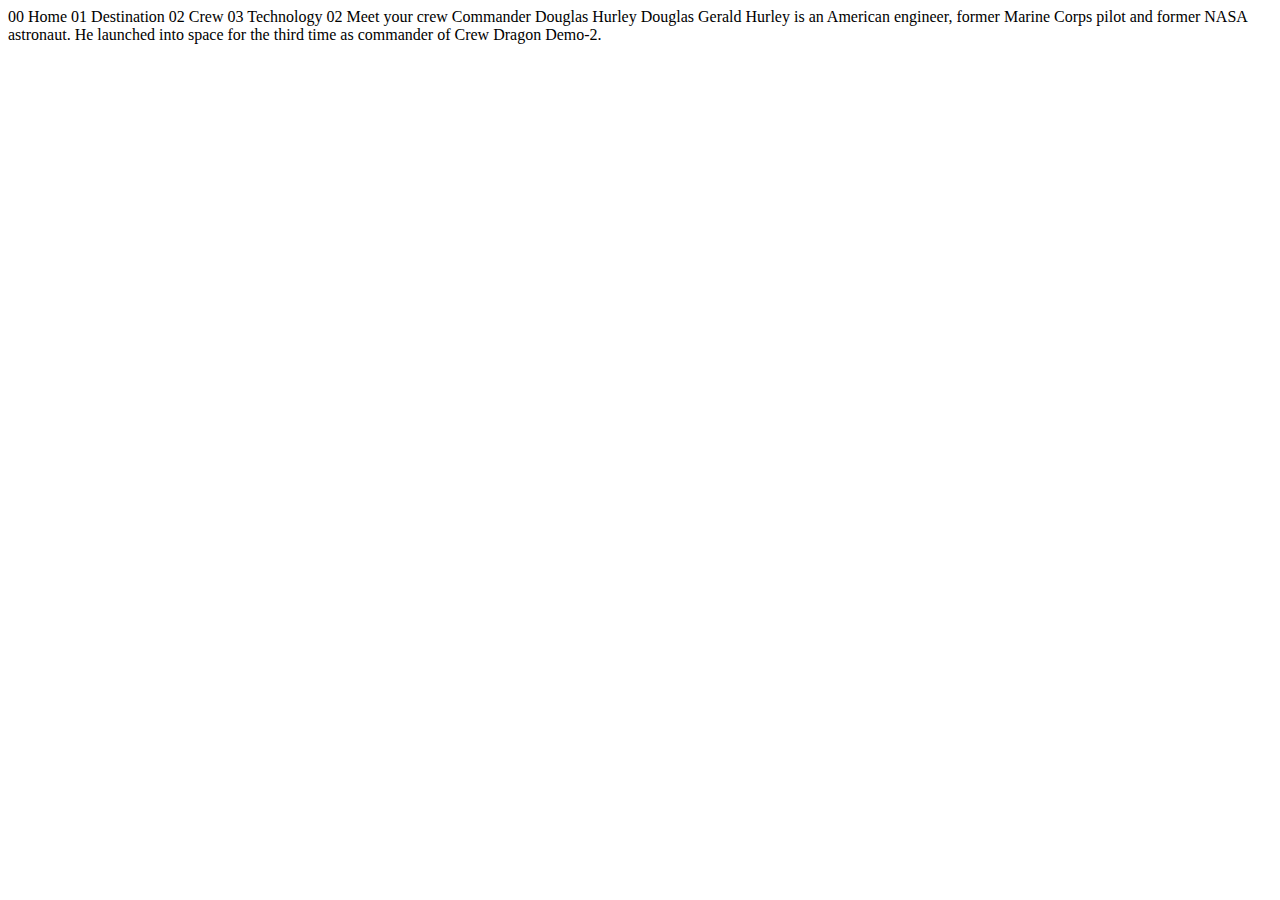
==== starter-code/crew-commander.html @ a5cf0754 "first commit 23 may 2022" ====
<!DOCTYPE html>
<html lang="en">
<head>
  <meta charset="UTF-8">
  <meta name="viewport" content="width=device-width, initial-scale=1.0">

  <link rel="icon" type="image/png" sizes="32x32" href="./assets/favicon-32x32.png">
  
  <title>Frontend Mentor | Space tourism website</title>
</head>
<body>

  00 Home
  01 Destination
  02 Crew
  03 Technology

  02 Meet your crew

  Commander
  Douglas Hurley

  Douglas Gerald Hurley is an American engineer, former Marine Corps pilot 
  and former NASA astronaut. He launched into space for the third time as 
  commander of Crew Dragon Demo-2.
</body>
</html>
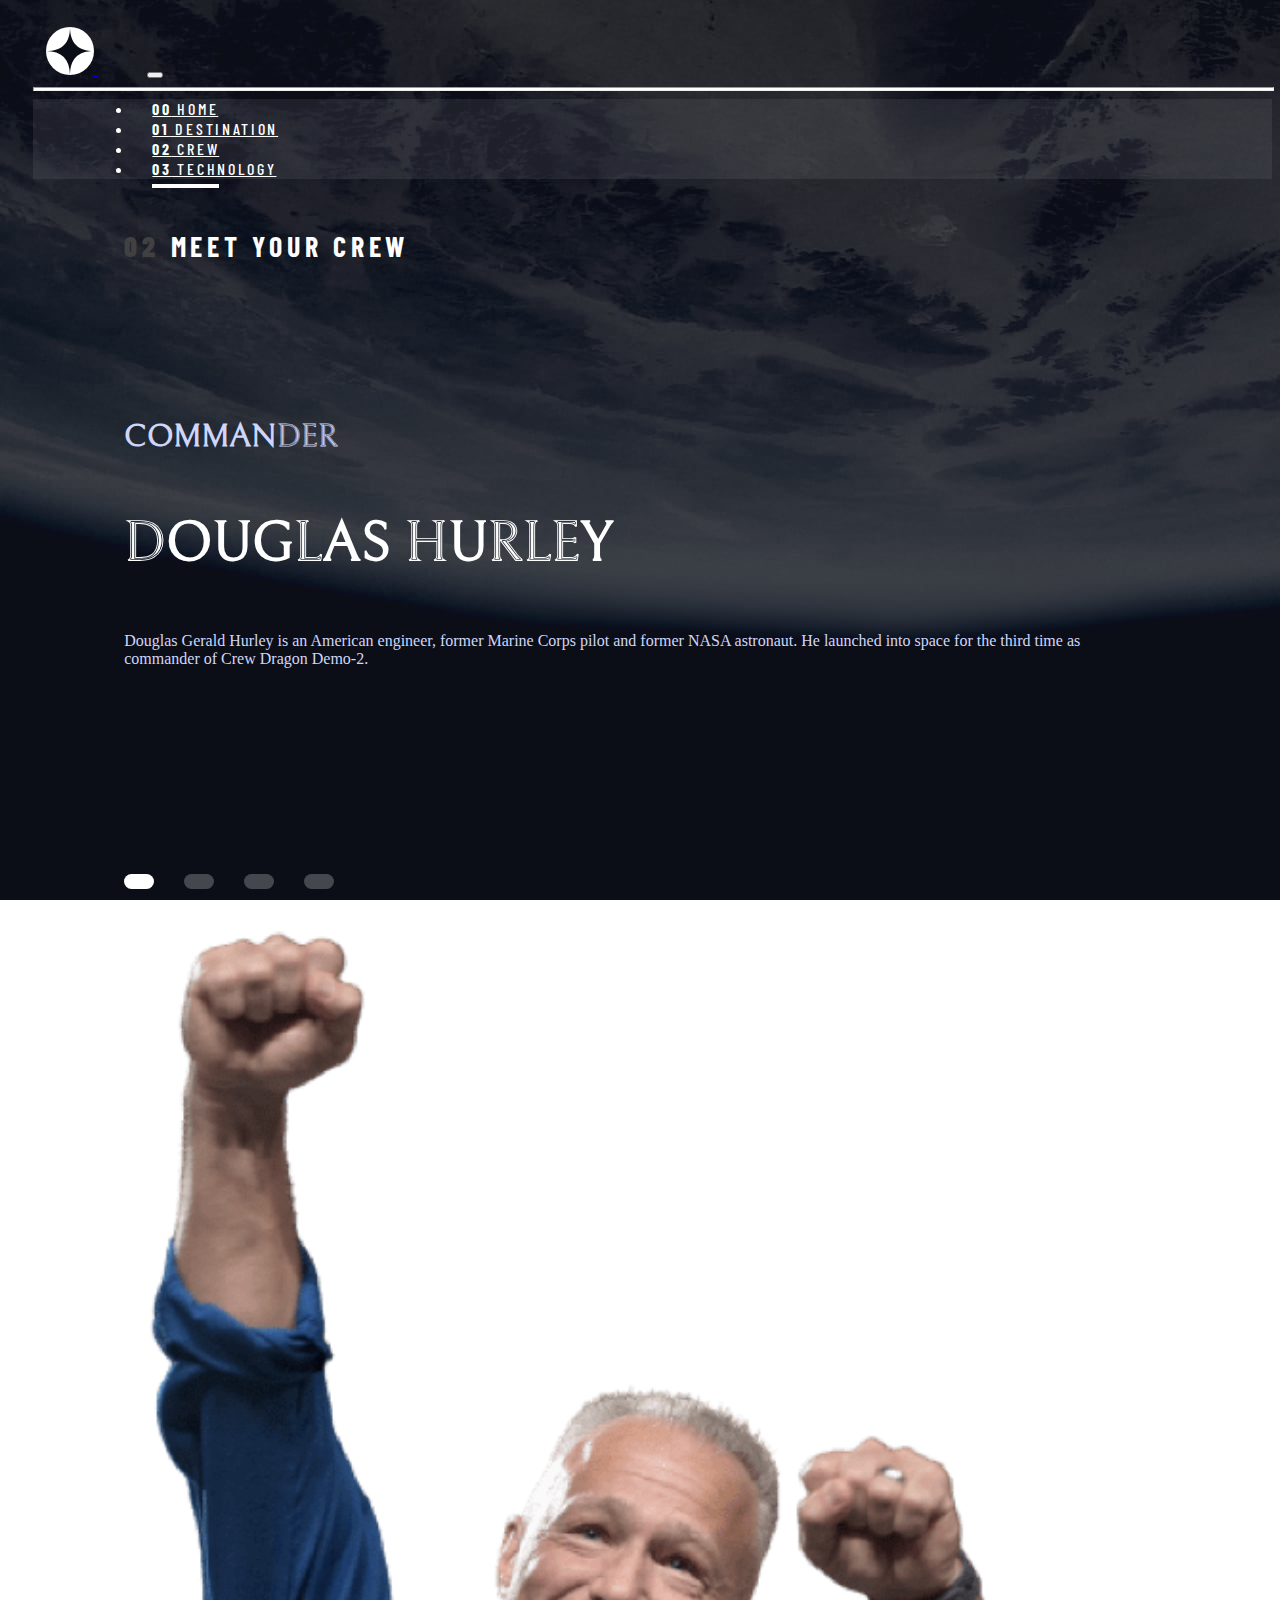
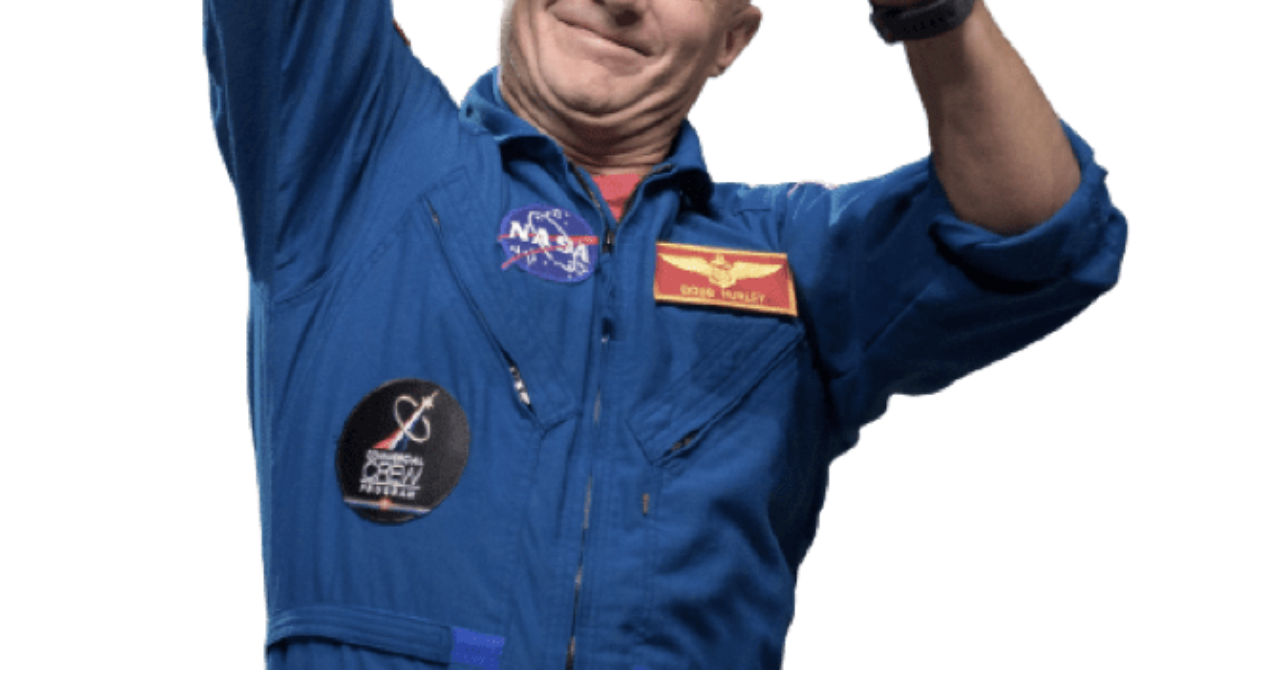
==== commit 318465a9: "new commit 1 june 2022" ====
--- a/starter-code/crew-commander.html
+++ b/starter-code/crew-commander.html
@@ -1,27 +1,117 @@
 <!DOCTYPE html>
 <html lang="en">
-<head>
-  <meta charset="UTF-8">
-  <meta name="viewport" content="width=device-width, initial-scale=1.0">
+  <head>
+    <meta charset="UTF-8" />
+    <meta name="viewport" content="width=device-width, initial-scale=1.0" />
+    <!-- linking bootstrap -->
+    <link
+      href="https://cdn.jsdelivr.net/npm/bootstrap@5.2.0-beta1/dist/css/bootstrap.min.css"
+      rel="stylesheet"
+      integrity="sha384-0evHe/X+R7YkIZDRvuzKMRqM+OrBnVFBL6DOitfPri4tjfHxaWutUpFmBp4vmVor"
+      crossorigin="anonymous"
+    />
 
-  <link rel="icon" type="image/png" sizes="32x32" href="./assets/favicon-32x32.png">
-  
-  <title>Frontend Mentor | Space tourism website</title>
-</head>
-<body>
+    <!-- linking css stylesheet -->
+    <link rel="stylesheet" href="css/crew.css" />
 
-  00 Home
-  01 Destination
-  02 Crew
-  03 Technology
+    <!-- linking google fonts -->
+    <link rel="preconnect" href="https://fonts.googleapis.com" />
+    <link rel="preconnect" href="https://fonts.gstatic.com" crossorigin />
+    <link
+      href="https://fonts.googleapis.com/css2?family=Barlow+Condensed&family=Bellefair&display=swap"
+      rel="stylesheet"
+    />
 
-  02 Meet your crew
-
-  Commander
-  Douglas Hurley
-
-  Douglas Gerald Hurley is an American engineer, former Marine Corps pilot 
-  and former NASA astronaut. He launched into space for the third time as 
-  commander of Crew Dragon Demo-2.
-</body>
-</html>+    <link
+      rel="icon"
+      type="image/png"
+      sizes="32x32"
+      href="./assets/favicon-32x32.png"
+    />
+    <title>Frontend Mentor | Space tourism website</title>
+  </head>
+  <body>
+    <section id="navbar">
+      <nav class="navbar navbar-expand-sm">
+        <div class="container-fluid">
+          <a class="navbar-brand" href="#">
+            <img src="assets/shared/logo.svg" alt="Space Tourism Logo" />
+          </a>
+          <button
+            class="navbar-toggler"
+            type="button"
+            data-bs-toggle="collapse"
+            data-bs-target="#navbarNav"
+            aria-controls="navbarNav"
+            aria-expanded="false"
+            aria-label="Toggle navigation"
+          >
+            <span class="navbar-toggler-icon"></span>
+          </button>
+          <div class="collapse navbar-collapse" id="navbarNav">
+            <hr class="line" />
+            <ul class="navbar-nav">
+              <li class="nav-item">
+                <a class="nav-link" href="index.html"><b>00</b> HOME</a>
+              </li>
+              <li class="nav-item">
+                <a class="nav-link" href="destination-moon.html"
+                  ><b>01</b> DESTINATION</a
+                >
+              </li>
+              <li class="nav-item">
+                <a
+                  class="nav-link"
+                  aria-current="page"
+                  href="crew-commander.html"
+                  ><b>02</b> CREW</a
+                >
+              </li>
+              <li class="nav-item">
+                <a class="nav-link" href="technology-vehicle.html"
+                  ><b>03</b> TECHNOLOGY</a
+                >
+              </li>
+            </ul>
+          </div>
+        </div>
+      </nav>
+    </section>
+    <div class="container-fluid" id="crew">
+      <div class="row">
+        <!-- <div class="col-12 content-heading">
+        <h5><b class="num">02</b> Meet your crew</h5>
+      </div> -->
+        <div class="col-lg-7 content">
+          <h5 class="page-heading"><b class="num">02</b> Meet your crew</h5>
+          <h4 class="blue">Commander</h4>
+          <h3>Douglas Hurley</h3>
+          <p class="blue">
+            Douglas Gerald Hurley is an American engineer, former Marine Corps
+            pilot and former NASA astronaut. He launched into space for the
+            third time as commander of Crew Dragon Demo-2.
+          </p>
+          <nav class="crew-nav">
+            <a
+              href="crew-commander.html"
+              aria-current="page"
+              class="nav-link"
+            ></a>
+            <a href="crew-specialist.html" class="nav-link"></a>
+            <a href="crew-pilot.html" class="nav-link"></a>
+            <a href="crew-engineer.html" class="nav-link"></a>
+          </nav>
+        </div>
+        <div class="col-lg-5 content image-col">
+          <img src="assets/crew/image-douglas-hurley.png" alt="MOON" />
+        </div>
+      </div>
+    </div>
+    <!-- linking bootstrap -->
+    <script
+      src="https://cdn.jsdelivr.net/npm/bootstrap@5.2.0-beta1/dist/js/bootstrap.bundle.min.js"
+      integrity="sha384-pprn3073KE6tl6bjs2QrFaJGz5/SUsLqktiwsUTF55Jfv3qYSDhgCecCxMW52nD2"
+      crossorigin="anonymous"
+    ></script>
+  </body>
+</html>
--- a/starter-code/css/crew.css
+++ b/starter-code/css/crew.css
@@ -0,0 +1,183 @@
+/* font references
+font-family: 'Barlow Condensed', sans-serif;
+font-family: 'Bellefair', serif; */
+
+h1,
+h2,
+h3,
+h4,
+h5,
+h6 {
+  font-family: "Bellefair", serif;
+  text-transform: uppercase;
+}
+h1 {
+  font-size: 150px;
+}
+h2 {
+  font-size: 100px;
+}
+h3 {
+  font-size: 56px;
+}
+h4 {
+  font-size: 32px;
+}
+h5 {
+  font-family: "Barlow Condensed", sans-serif;
+  font-size: 28px;
+  letter-spacing: 4.75px;
+}
+/* h6=subheading1 */
+h6 {
+  font-family: "Bellefair", serif;
+  font-size: 28px;
+}
+.subheading2 {
+  font-family: "Barlow Condensed", sans-serif;
+  text-transform: uppercase;
+  font-size: 14px;
+  letter-spacing: 2.35px;
+}
+
+body {
+  background-image: url("../assets/crew/background-crew-desktop.jpg");
+  background-repeat: no-repeat;
+  background-size: cover;
+  background-attachment: fixed;
+  color: #fff;
+}
+.container-fluid {
+  padding: 1.5% 2%;
+}
+.blue {
+  color: #d0d6f9;
+}
+
+/* navbar */
+#navbar .container-fluid {
+  padding: 1.5% 0 1.5% 2%;
+}
+.navbar-brand {
+  margin: 0 4% 0 1%;
+}
+.line {
+  height: 2px;
+  width: 100%;
+  background-color: rgb(255, 255, 255);
+}
+.nav-link {
+  font-family: "Barlow Condensed", sans-serif;
+  font-size: 16px;
+  font-weight: 500;
+  letter-spacing: 2.7px;
+  color: #fff;
+  padding: 30px 0;
+  width: max-content;
+  margin: 0 20px;
+}
+.nav-link:hover {
+  color: #fff;
+  padding: 30px 0 28px 0;
+  border-width: 0 0 2px 0;
+  border-style: solid;
+  border-color: #fff;
+}
+.nav-link[aria-current="page"] {
+  color: #fff;
+  padding: 30px 0 26px 0;
+  border-width: 0 0 4px 0;
+  border-style: solid;
+  border-color: #fff;
+}
+.navbar-nav {
+  padding: 0 8%;
+  margin: 0 0 0 auto;
+  background-color: #86868d28;
+}
+
+#crew {
+  padding-bottom: 0%;
+}
+/* content */
+.page-heading {
+  margin: 0 0 15%;
+}
+.content {
+  padding: 1% 7.5%;
+}
+.image-col {
+  padding: 0 5%;
+  display: flex;
+  align-items: center;
+  justify-content: center;
+}
+.content img {
+  width: 90%;
+  margin-top: auto;
+  margin-bottom: 0;
+}
+.num {
+  color: rgb(65, 65, 65);
+}
+
+/* crew nav */
+.crew-nav {
+  display: flex;
+  margin: 20% 0 30px 0;
+}
+.crew-nav .nav-link {
+  float: left;
+  margin: 0 30px 0 0;
+  width: 15px;
+  padding: 7.5px;
+  background-color: rgba(255, 255, 255, 0.24);
+  border: 0;
+  border-radius: 7.5px;
+}
+.crew-nav .nav-link:hover {
+  background-color: #ffffff9a;
+}
+.crew-nav .nav-link[aria-current="page"] {
+  background-color: #fff;
+}
+.crew-nav .navbar-nav {
+  padding: 0;
+  margin: 0;
+  background: 0;
+}
+.content .line {
+  margin: 40px 0;
+}
+@media screen and (max-width: 990px) {
+  body {
+    background-image: url("../assets/destination/background-destination-tablet.jpg");
+  }
+  .content {
+    text-align: center;
+  }
+  .home-explore {
+    justify-content: center;
+  }
+  #navbar .container-fluid {
+    padding-top: 0;
+  }
+  .navbar {
+    padding-top: 0%;
+  }
+  #navbar .line {
+    display: none;
+  }
+  .navbar-nav {
+    padding: 0 3%;
+  }
+  .nav-link {
+    margin: 0 10px;
+  }
+  .content img {
+    width: 40%;
+  }
+  .crew-nav {
+    justify-content: center;
+  }
+}
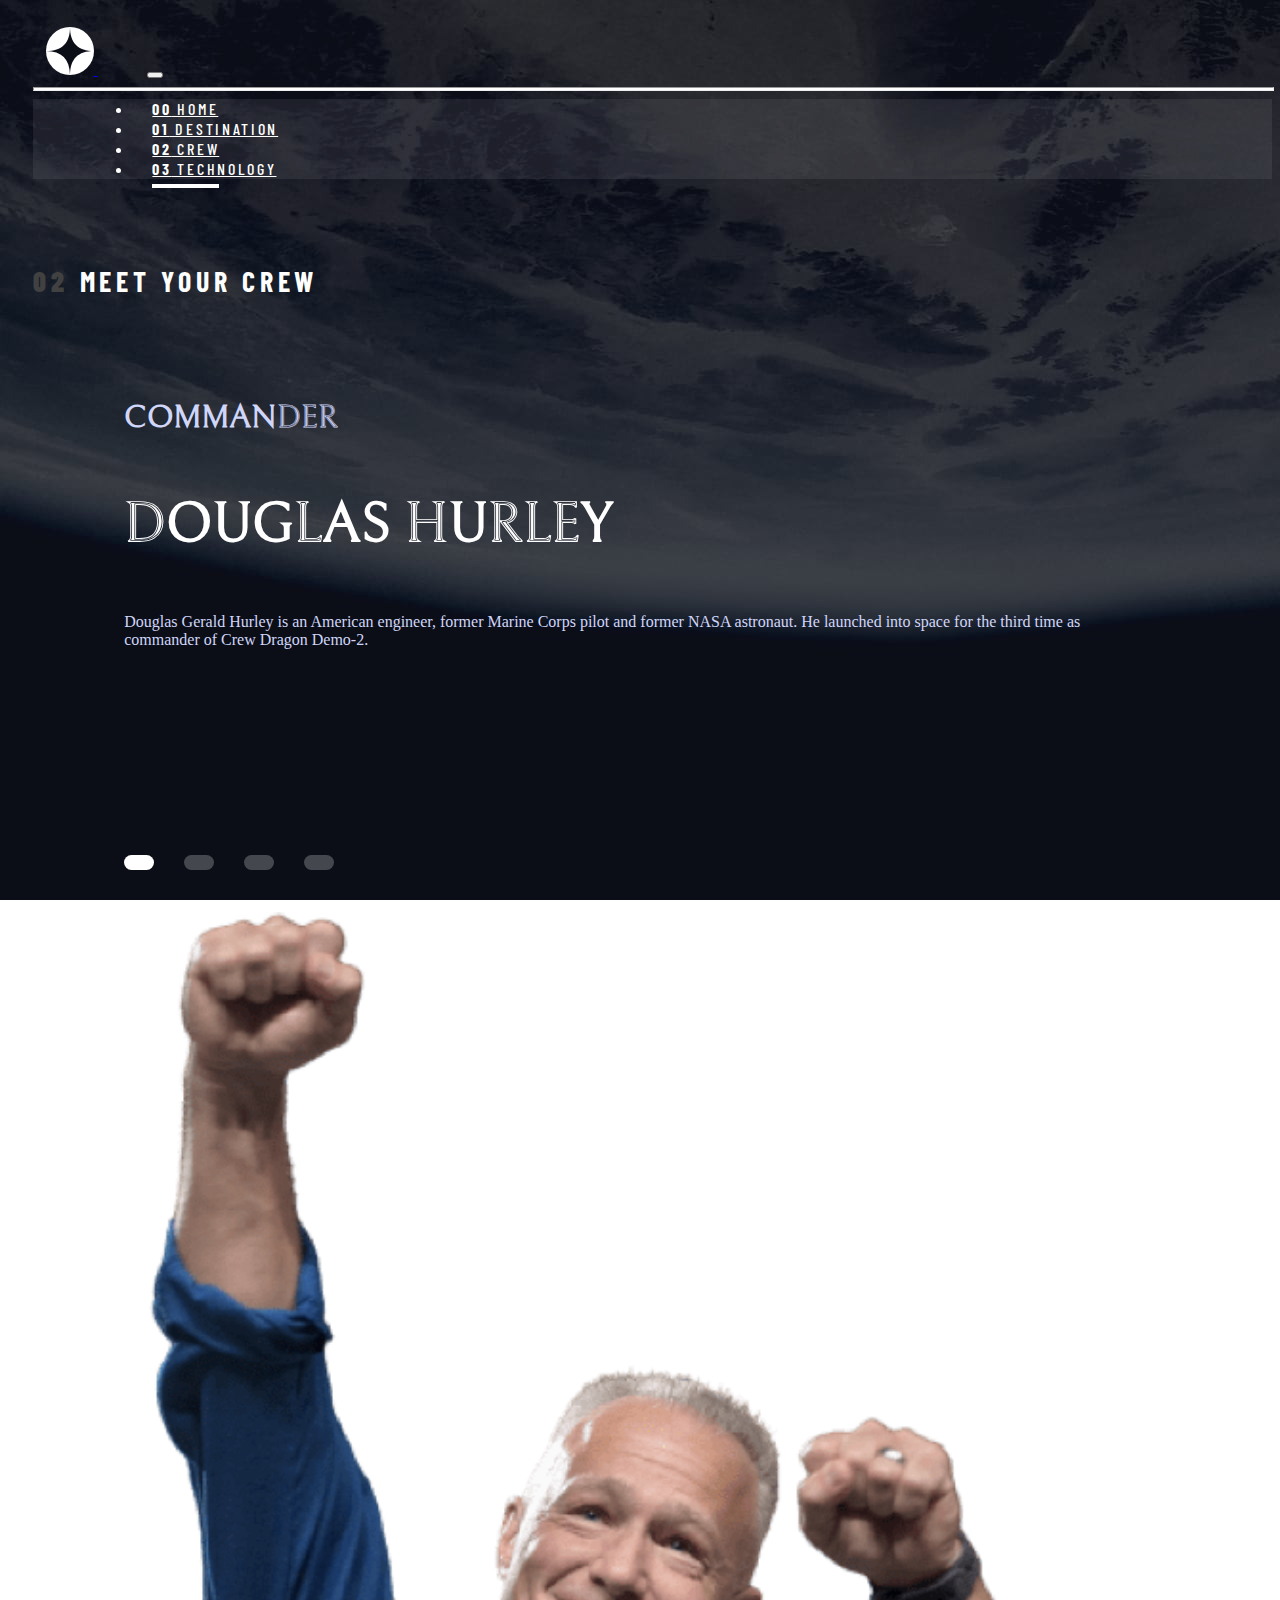
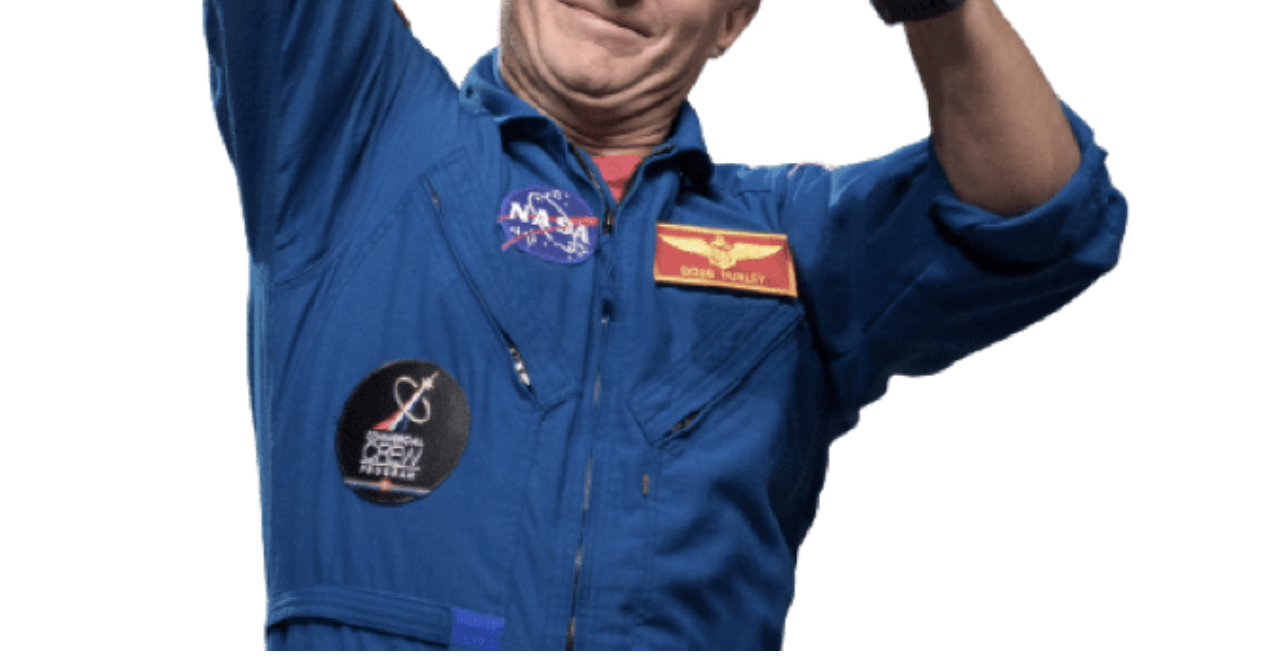
==== commit ebdd7d9e: "new commit 1 june 2022" ====
--- a/starter-code/crew-commander.html
+++ b/starter-code/crew-commander.html
@@ -79,11 +79,11 @@
     </section>
     <div class="container-fluid" id="crew">
       <div class="row">
-        <!-- <div class="col-12 content-heading">
-        <h5><b class="num">02</b> Meet your crew</h5>
-      </div> -->
+        <div class="col-12 content-heading">
+          <h5><b class="num">02</b> Meet your crew</h5>
+        </div>
         <div class="col-lg-7 content">
-          <h5 class="page-heading"><b class="num">02</b> Meet your crew</h5>
+          <!-- <h5 class="page-heading"><b class="num">02</b> Meet your crew</h5> -->
           <h4 class="blue">Commander</h4>
           <h3>Douglas Hurley</h3>
           <p class="blue">
